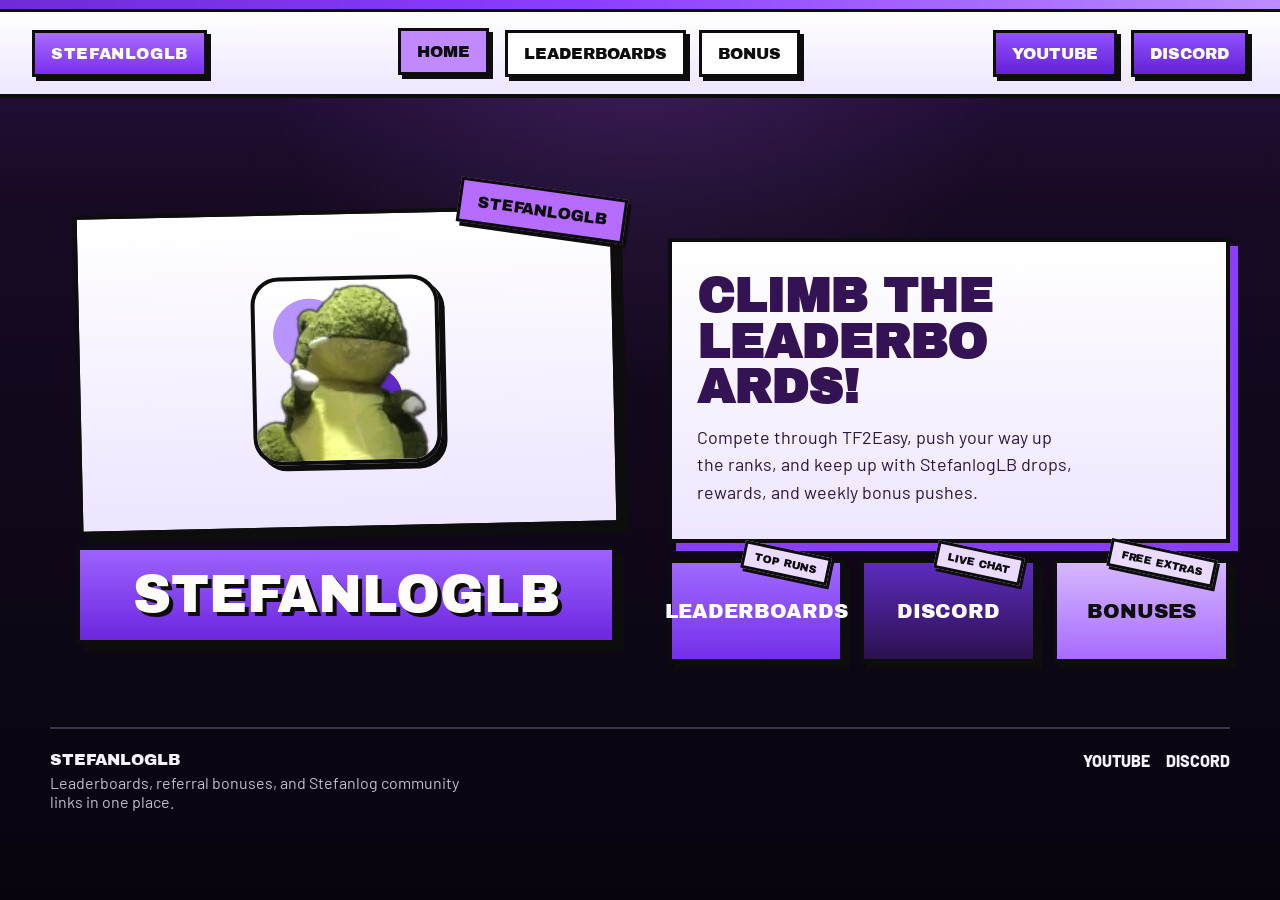
==== index.html @ aaa8e695 "Initial StefanlogLB site" ====
<!DOCTYPE html>
<html lang="en">
<head>
  <meta charset="UTF-8">
  <meta name="viewport" content="width=device-width, initial-scale=1.0">
  <title>StefanlogLB</title>
  <link rel="preconnect" href="https://fonts.googleapis.com">
  <link rel="preconnect" href="https://fonts.gstatic.com" crossorigin>
  <link href="https://fonts.googleapis.com/css2?family=Archivo+Black&family=Barlow:wght@400;600;700;800&display=swap" rel="stylesheet">
  <link rel="stylesheet" href="style.css">
</head>
<body>
  <div class="top-stripe" aria-hidden="true"></div>

  <header class="site-header">
    <div class="brand-lockup">
      <a class="brand-name" href="index.html">StefanlogLB</a>
    </div>

    <nav class="main-nav" aria-label="Primary">
      <a href="index.html" class="nav-link active">Home</a>
      <a href="leaderboards.html" class="nav-link">Leaderboards</a>
      <a href="bonus.html" class="nav-link">Bonus</a>
    </nav>

    <div class="social-links">
      <a href="https://www.youtube.com/@stefanlog1" target="_blank" rel="noreferrer" class="social-btn">YouTube</a>
      <a href="https://discord.gg/DGbxRDHEcN" target="_blank" rel="noreferrer" class="social-btn">Discord</a>
    </div>
  </header>

  <main class="page-shell home-shell">
    <section class="home-hero">
      <div class="home-showcase">
        <div class="home-sticker">StefanlogLB</div>
        <div class="home-avatar-frame">
          <div class="home-avatar-disc">
            <img src="mrfrog.png" alt="Stefanlog profile picture">
          </div>
        </div>
        <div class="home-nameplate">StefanlogLB</div>
      </div>

      <div class="home-actions">
        <div class="home-message-card">
          <h1>Climb the Leaderboards!</h1>
          <p>Compete through TF2Easy, push your way up the ranks, and keep up with StefanlogLB drops, rewards, and weekly bonus pushes.</p>
        </div>

        <div class="home-link-grid">
          <a class="home-link home-link--red" href="leaderboards.html">
            <span class="home-link-tag">Top Runs</span>
            <span class="home-link-label">Leaderboards</span>
          </a>
          <a class="home-link home-link--blue" href="https://discord.gg/DGbxRDHEcN" target="_blank" rel="noreferrer">
            <span class="home-link-tag">Live Chat</span>
            <span class="home-link-label">Discord</span>
          </a>
          <a class="home-link home-link--gold" href="bonus.html">
            <span class="home-link-tag">Free Extras</span>
            <span class="home-link-label">Bonuses</span>
          </a>
        </div>
      </div>
    </section>
  </main>

  <footer class="site-footer">
    <div>
      <p class="footer-brand">StefanlogLB</p>
      <p class="footer-copy">Leaderboards, referral bonuses, and Stefanlog community links in one place.</p>
    </div>
    <div class="footer-links">
      <a href="https://www.youtube.com/@stefanlog1" target="_blank" rel="noreferrer">YouTube</a>
      <a href="https://discord.gg/DGbxRDHEcN" target="_blank" rel="noreferrer">Discord</a>
    </div>
  </footer>
</body>
</html>
---- style.css ----
:root {
  --bg-deep: #08040d;
  --bg-mid: #160a22;
  --bg-warm: #2a1042;
  --ink: #0d0d0d;
  --paper: #f6f1ff;
  --gold: #b56cff;
  --gold-deep: #7f31d6;
  --red: #8b3dff;
  --red-soft: #a76bff;
  --shadow: 0 6px 0 var(--ink);
  --panel-shadow: 0 8px 0 rgba(13, 13, 13, 0.95);
}

* {
  box-sizing: border-box;
  margin: 0;
  padding: 0;
}

html {
  scroll-behavior: smooth;
}

body {
  min-height: 100vh;
  font-family: "Barlow", sans-serif;
  color: var(--paper);
  background:
    radial-gradient(circle at top center, rgba(181, 108, 255, 0.18), transparent 24rem),
    linear-gradient(180deg, var(--bg-warm) 0%, var(--bg-mid) 24%, var(--bg-deep) 100%);
}

a {
  color: inherit;
  text-decoration: none;
}

.top-stripe {
  height: 12px;
  background: linear-gradient(90deg, #6f2ad8 0%, #8b3dff 45%, #bc8cff 100%);
  border-bottom: 3px solid var(--ink);
}

.site-header {
  display: flex;
  align-items: center;
  justify-content: space-between;
  gap: 1rem;
  padding: 1.1rem 2rem;
  background: linear-gradient(180deg, #ffffff 0%, #eee6ff 100%);
  border-bottom: 4px solid var(--ink);
  color: var(--ink);
}

.brand-lockup,
.main-nav,
.social-links {
  display: flex;
  align-items: center;
  gap: 0.85rem;
}

.brand-name,
.nav-link,
.social-btn,
.leaderboard-btn,
.countdown-label,
.time-block small,
.rank-badge,
.cta-button,
.note-tag,
.bonus-pill,
.bonus-claim {
  font-family: "Archivo Black", sans-serif;
  text-transform: uppercase;
}

.brand-name,
.nav-link,
.social-btn {
  min-height: 44px;
  display: inline-flex;
  align-items: center;
  justify-content: center;
  padding: 0.75rem 1rem;
  border: 3px solid var(--ink);
  box-shadow: 4px 4px 0 var(--ink);
}

.brand-name {
  background: linear-gradient(180deg, #a86cff 0%, #7b2ef0 100%);
  color: #fff;
  letter-spacing: 0.04em;
}

.nav-link {
  background: #fff;
  color: var(--ink);
  transition: transform 160ms ease, background-color 160ms ease;
}

.nav-link.active,
.nav-link:hover,
.social-btn:hover,
.leaderboard-btn:hover,
.cta-button:hover,
.bonus-claim:hover {
  transform: translate(-2px, -2px);
}

.nav-link.active {
  background: #c089ff;
}

.social-btn {
  background: linear-gradient(180deg, #9252ff 0%, #6320d5 100%);
  color: #fff;
}

.page-shell {
  width: min(1180px, calc(100% - 2rem));
  margin: 0 auto;
  padding: 2rem 0 4rem;
}

.home-shell {
  padding-top: 5rem;
}

.home-hero {
  display: grid;
  grid-template-columns: minmax(0, 1fr) minmax(420px, 0.95fr);
  gap: 1.6rem;
  align-items: end;
}

.home-showcase {
  position: relative;
  padding: 2rem 1.6rem 1.2rem;
}

.home-avatar-frame {
  position: relative;
  min-height: 320px;
  display: grid;
  place-items: center;
  background: linear-gradient(180deg, #ffffff 0%, #eee5ff 100%);
  border: 4px solid var(--ink);
  box-shadow: 8px 8px 0 var(--ink);
  transform: rotate(-1.25deg);
}

.home-avatar-disc {
  width: 188px;
  height: 188px;
  display: grid;
  place-items: center;
  border-radius: 28px;
  border: 4px solid var(--ink);
  background:
    radial-gradient(circle at 30% 30%, #b794ff 0%, #b794ff 20%, transparent 20.5%),
    radial-gradient(circle at 65% 65%, #5f28c7 0%, #5f28c7 17%, transparent 17.5%),
    linear-gradient(180deg, #ffffff 0%, #f0e8ff 100%);
  box-shadow: 6px 6px 0 var(--ink);
  overflow: hidden;
}

.home-avatar-disc img {
  width: 100%;
  height: 100%;
  object-fit: cover;
  image-rendering: auto;
}

.home-sticker {
  position: absolute;
  top: 0.6rem;
  right: 1rem;
  z-index: 1;
  padding: 0.7rem 1rem;
  background: var(--gold);
  color: var(--ink);
  border: 3px solid var(--ink);
  box-shadow: 4px 4px 0 var(--ink);
  transform: rotate(8deg);
  font-family: "Archivo Black", sans-serif;
  text-transform: uppercase;
}

.home-nameplate {
  margin-top: 1rem;
  padding: 1.15rem 1.4rem;
  background: linear-gradient(180deg, #9d63ff 0%, #6c26df 100%);
  border: 4px solid var(--ink);
  box-shadow: 8px 8px 0 var(--ink);
  font-family: "Archivo Black", sans-serif;
  font-size: clamp(2rem, 5vw, 3.3rem);
  line-height: 1;
  text-align: center;
  text-transform: uppercase;
  color: #fffdfc;
  text-shadow: 4px 4px 0 var(--ink);
}

.home-actions {
  display: grid;
  gap: 1rem;
}

.home-message-card {
  position: relative;
  padding: 2rem 1.6rem;
  background: linear-gradient(180deg, #ffffff 0%, #efe6ff 100%);
  border: 4px solid var(--ink);
  box-shadow: 8px 8px 0 #8b3dff;
  overflow: hidden;
}

.home-message-card h1 {
  font-family: "Archivo Black", sans-serif;
  font-size: clamp(2rem, 4vw, 3rem);
  line-height: 0.95;
  text-transform: uppercase;
  color: #341354;
  margin-bottom: 0.8rem;
  max-width: 10ch;
  overflow-wrap: anywhere;
  text-wrap: balance;
}

.home-message-card p {
  font-size: 1.12rem;
  line-height: 1.55;
  color: #2d1742;
  max-width: 38ch;
}

.home-link-grid {
  display: grid;
  grid-template-columns: repeat(3, minmax(0, 1fr));
  gap: 1rem;
}

.home-link {
  position: relative;
  min-height: 104px;
  display: flex;
  align-items: center;
  justify-content: center;
  padding: 1.1rem 1rem;
  border: 4px solid var(--ink);
  box-shadow: 6px 6px 0 var(--ink);
  font-family: "Archivo Black", sans-serif;
  text-transform: uppercase;
  transition: transform 160ms ease;
}

.home-link:hover {
  transform: translate(-2px, -2px);
}

.home-link--red {
  background: linear-gradient(180deg, #9f69ff 0%, #7430ea 100%);
  color: #fff;
}

.home-link--blue {
  background: linear-gradient(180deg, #5d2bbd 0%, #2b114f 100%);
  color: #fff;
}

.home-link--gold {
  background: linear-gradient(180deg, #d6b7ff 0%, #a76bff 100%);
  color: var(--ink);
}

.home-link-label {
  font-size: 1.25rem;
}

.home-link-tag {
  position: absolute;
  top: -14px;
  right: 10px;
  padding: 0.35rem 0.6rem;
  background: #eadbff;
  color: var(--ink);
  border: 3px solid var(--ink);
  box-shadow: 3px 3px 0 var(--ink);
  font-size: 0.68rem;
  line-height: 1;
  transform: rotate(12deg);
}

.board-switcher {
  display: flex;
  justify-content: center;
  margin-bottom: 2.6rem;
}

.switcher-frame {
  display: inline-flex;
  gap: 0.75rem;
  padding: 0.75rem;
  background: linear-gradient(180deg, var(--red) 0%, #6820dd 100%);
  border: 4px solid var(--ink);
  box-shadow: 6px 6px 0 var(--gold);
}

.switcher-frame--single {
  padding: 0.6rem;
}

.leaderboard-btn {
  border: 3px solid var(--ink);
  background: #fff;
  color: var(--ink);
  padding: 0.9rem 1.8rem;
  font-size: 1rem;
  box-shadow: 4px 4px 0 var(--ink);
}

.leaderboard-btn--logo {
  padding: 0.55rem 0.9rem;
}

.leaderboard-btn--logo img {
  display: block;
  width: min(330px, 62vw);
  max-height: 92px;
  height: auto;
  object-fit: contain;
}

.leaderboard-btn.active {
  background: var(--gold);
}

.hero-panel {
  text-align: center;
  padding: 2rem 1rem 0;
}

.leaderboard-hero-logo {
  display: flex;
  justify-content: center;
  margin: 0 auto 1.2rem;
}

.leaderboard-hero-logo img {
  display: block;
  width: min(520px, 82vw);
  height: auto;
}

.eyebrow {
  letter-spacing: 0.18em;
  text-transform: uppercase;
  font-weight: 800;
  opacity: 0.92;
  margin-bottom: 1rem;
}

.hero-panel h1,
.bonus-banner h1,
.bonus-card-title {
  font-family: "Archivo Black", sans-serif;
  text-transform: uppercase;
}

.hero-panel h1 {
  font-size: clamp(2.8rem, 6vw, 4.6rem);
  line-height: 0.95;
  color: #fffdfd;
  text-shadow: 4px 4px 0 var(--ink), 7px 7px 0 var(--gold-deep);
}

.hero-underline {
  width: 170px;
  height: 10px;
  margin: 1.4rem auto 1.8rem;
  background: linear-gradient(90deg, var(--red) 0%, #b579ff 100%);
  border: 3px solid var(--ink);
  box-shadow: 4px 4px 0 var(--ink);
}

.prize-pool {
  display: inline-flex;
  align-items: center;
  gap: 1rem;
  padding: 1rem 1.25rem;
  background: linear-gradient(180deg, #d3b2ff 0%, var(--gold) 100%);
  color: var(--ink);
  border: 4px solid var(--ink);
  box-shadow: var(--panel-shadow);
}

.coin-badge {
  width: 48px;
  height: 48px;
  display: grid;
  place-items: center;
  border: 3px solid var(--ink);
  background: linear-gradient(180deg, #9050ff 0%, #5f22cf 100%);
  padding: 6px;
}

.coin-badge img {
  display: block;
  width: 100%;
  height: 100%;
  object-fit: contain;
}

.prize-copy {
  display: flex;
  align-items: baseline;
  gap: 0.55rem;
}

.prize-copy .amount {
  font-family: "Archivo Black", sans-serif;
  font-size: clamp(2rem, 4vw, 2.6rem);
}

.prize-copy .text {
  font-weight: 800;
  text-transform: uppercase;
  letter-spacing: 0.04em;
}

.payout-strip {
  width: min(520px, 100%);
  margin: 1.25rem auto 0;
  display: grid;
  grid-template-columns: repeat(3, minmax(0, 1fr));
  gap: 0.8rem;
}

.payout-card {
  padding: 0.9rem 0.8rem;
  background: rgba(190, 154, 255, 0.11);
  border: 3px solid rgba(231, 221, 255, 0.7);
  text-align: center;
}

.payout-place {
  margin-bottom: 0.2rem;
  font-family: "Archivo Black", sans-serif;
  text-transform: uppercase;
  color: #d5b4ff;
}

.payout-value {
  font-family: "Archivo Black", sans-serif;
  font-size: 1.15rem;
  text-transform: uppercase;
  color: #ffffff;
}

.countdown-wrap {
  margin-top: 2rem;
  display: grid;
  justify-items: center;
  gap: 0.9rem;
}

.countdown-label {
  padding: 0.7rem 1rem;
  background: #101010;
  color: #fff;
  border: 3px solid #dcc8ff;
  box-shadow: 4px 4px 0 var(--ink);
  letter-spacing: 0.04em;
}

.countdown {
  display: flex;
  flex-wrap: wrap;
  justify-content: center;
  gap: 0.85rem;
}

.time-block {
  min-width: 92px;
  background: #fff;
  color: var(--ink);
  border: 4px solid var(--ink);
  box-shadow: var(--shadow);
  padding: 0.85rem 0.75rem;
}

.time-block span {
  display: block;
  font-family: "Archivo Black", sans-serif;
  font-size: clamp(1.8rem, 4vw, 2.5rem);
  line-height: 1;
}

.time-block small {
  display: inline-block;
  margin-top: 0.55rem;
  padding: 0.35rem 0.45rem;
  font-size: 0.72rem;
  background: #111;
  color: #fff;
  border: 2px solid #ded2f5;
}

.countdown-note {
  font-size: 0.92rem;
  color: rgba(244, 238, 255, 0.88);
}

.podium-section {
  margin-top: 3.25rem;
}

.cta-card {
  width: min(680px, 100%);
  margin: 0 auto 2.2rem;
  text-align: center;
  padding: 1.75rem 1.5rem;
  background: linear-gradient(180deg, rgba(177, 128, 255, 0.16) 0%, rgba(255, 255, 255, 0.05) 100%);
  border: 4px solid rgba(226, 210, 255, 0.75);
}

.cta-kicker {
  text-transform: uppercase;
  letter-spacing: 0.18em;
  font-weight: 800;
  color: #d2b4ff;
  margin-bottom: 0.35rem;
}

.cta-card h2 {
  font-family: "Archivo Black", sans-serif;
  font-size: clamp(2rem, 4vw, 3rem);
  line-height: 0.95;
  text-transform: uppercase;
  margin-bottom: 0.65rem;
}

.cta-copy {
  max-width: 44ch;
  margin: 0 auto 1.2rem;
  font-size: 1.05rem;
  color: rgba(244, 238, 255, 0.92);
}

.cta-button {
  display: inline-flex;
  align-items: center;
  justify-content: center;
  padding: 1rem 1.4rem;
  background: linear-gradient(180deg, #9b62ff 0%, var(--red) 100%);
  border: 3px solid var(--ink);
  box-shadow: 5px 5px 0 var(--ink);
  color: #fff;
}

.podium-grid {
  display: grid;
  grid-template-columns: repeat(3, minmax(0, 1fr));
  gap: 1rem;
  align-items: end;
}

.podium-card {
  position: relative;
  background: linear-gradient(180deg, #ffffff 0%, #f3ecff 100%);
  color: var(--ink);
  border: 4px solid var(--ink);
  box-shadow: var(--panel-shadow);
  padding: 2rem 1.3rem 1.2rem;
  text-align: center;
}

.podium-card--primary {
  transform: translateY(-1rem);
  padding-top: 2.35rem;
}

.podium-card h3 {
  font-family: "Archivo Black", sans-serif;
  font-size: 1.3rem;
  line-height: 1.05;
  margin-bottom: 0.45rem;
}

.player-score {
  font-family: "Archivo Black", sans-serif;
  font-size: 1.35rem;
  font-weight: 700;
  color: #111;
}

.player-meta {
  font-size: 0.92rem;
  font-weight: 700;
  color: #613d8d;
  margin-bottom: 1rem;
}

.avatar {
  width: 92px;
  height: 92px;
  border-radius: 18px;
  margin: 0 auto 1rem;
  border: 4px solid var(--ink);
  box-shadow: 4px 4px 0 var(--ink);
  object-fit: cover;
  background: #fff;
}

.avatar--gold {
  background: linear-gradient(180deg, #ffffff 0%, #d8c0ff 100%);
}

.avatar--silver {
  background: linear-gradient(180deg, #ffffff 0%, #eadfff 100%);
}

.avatar--bronze {
  background: linear-gradient(180deg, #ffffff 0%, #ceb0ff 100%);
}

.crown {
  position: absolute;
  top: -26px;
  left: 50%;
  transform: translateX(-50%) rotate(-6deg);
  padding: 0.45rem 0.9rem;
  background: linear-gradient(180deg, #f3eaff 0%, #9d63ff 100%);
  border: 3px solid var(--ink);
  box-shadow: 4px 4px 0 rgba(13, 13, 13, 0.92);
  font-size: 1.35rem;
  color: #ffffff;
}

.rank-badge {
  display: block;
  width: 100%;
  padding: 0.8rem 1rem;
  margin-bottom: 1rem;
  background: linear-gradient(180deg, #9b62ff 0%, #6b28df 100%);
  color: #fff;
  border: 3px solid var(--ink);
  box-shadow: 4px 4px 0 var(--ink);
  letter-spacing: 0.04em;
}

.podium-stat {
  display: grid;
  justify-items: center;
  gap: 0.35rem;
  width: 100%;
  padding: 0.9rem 1rem;
  border: 3px solid var(--ink);
  box-shadow: 4px 4px 0 var(--ink);
}

.podium-stat + .podium-stat {
  margin-top: 1rem;
}

.podium-stat--wagered {
  background: linear-gradient(180deg, #ffffff 0%, #efe3ff 100%);
}

.podium-stat--prize {
  display: flex;
  align-items: center;
  justify-content: center;
  gap: 0.8rem;
  background: linear-gradient(180deg, #b17cff 0%, #6b28df 100%);
  color: #fff;
}

.podium-stat--prize img {
  width: 28px;
  height: 28px;
  padding: 4px;
  background: #fff;
  border: 2px solid var(--ink);
}

.podium-stat-label {
  font-family: "Archivo Black", sans-serif;
  font-size: 0.8rem;
  text-transform: uppercase;
  color: #5d2bbd;
}

.podium-prize-value {
  font-family: "Archivo Black", sans-serif;
  font-size: 1.8rem;
  line-height: 1;
}

.details-grid {
  margin-top: 2.6rem;
  display: grid;
  grid-template-columns: repeat(4, minmax(0, 1fr));
  gap: 1rem;
}

.detail-card {
  background: rgba(190, 154, 255, 0.09);
  border: 3px solid rgba(231, 221, 255, 0.7);
  padding: 1rem 1.1rem;
}

.detail-label {
  text-transform: uppercase;
  letter-spacing: 0.12em;
  font-size: 0.8rem;
  font-weight: 800;
  color: #d1adff;
  margin-bottom: 0.4rem;
}

.detail-value {
  font-family: "Archivo Black", sans-serif;
  font-size: 1.1rem;
}

.referrals-section {
  margin-top: 2rem;
}

.referrals-card {
  padding: 1.6rem;
  background: linear-gradient(180deg, rgba(177, 128, 255, 0.13) 0%, rgba(255, 255, 255, 0.04) 100%);
  border: 4px solid rgba(226, 210, 255, 0.7);
}

.referrals-header {
  display: flex;
  align-items: flex-end;
  justify-content: space-between;
  gap: 1rem;
  margin-bottom: 1.2rem;
}

.referrals-header h2 {
  font-family: "Archivo Black", sans-serif;
  font-size: clamp(1.8rem, 4vw, 2.4rem);
  line-height: 1;
  text-transform: uppercase;
}

.referrals-note {
  max-width: 34ch;
  text-align: right;
  color: rgba(244, 238, 255, 0.84);
}

.referrals-table-wrap {
  overflow-x: auto;
}

.referrals-table {
  width: 100%;
  border-collapse: collapse;
  min-width: 760px;
}

.referrals-table th,
.referrals-table td {
  padding: 1rem 0.9rem;
  text-align: left;
  border-bottom: 2px solid rgba(216, 192, 255, 0.2);
}

.referrals-table th {
  font-family: "Archivo Black", sans-serif;
  font-size: 0.82rem;
  text-transform: uppercase;
  letter-spacing: 0.05em;
  color: #d6b7ff;
}

.referrals-table td {
  color: #f2ebff;
  font-weight: 700;
}

.referrals-user-cell {
  display: flex;
  align-items: center;
  gap: 0.9rem;
}

.referrals-user-avatar {
  width: 44px;
  height: 44px;
  border-radius: 12px;
  border: 3px solid var(--ink);
  object-fit: cover;
  flex: 0 0 auto;
}

.referrals-username {
  font-family: "Archivo Black", sans-serif;
  color: #ffffff;
}

.referrals-steamid {
  font-size: 0.75rem;
  color: rgba(219, 202, 246, 0.8);
}

.status-pill {
  display: inline-flex;
  align-items: center;
  padding: 0.45rem 0.75rem;
  border: 2px solid var(--ink);
  box-shadow: 3px 3px 0 var(--ink);
  font-family: "Archivo Black", sans-serif;
  font-size: 0.75rem;
  text-transform: uppercase;
}

.status-pill--active {
  background: #b479ff;
  color: #180625;
}

.status-pill--inactive {
  background: #ebe1ff;
  color: #341354;
}

.status-pill--stolen {
  background: #341354;
  color: #ffffff;
}

.status-pill--unknown {
  background: #ffffff;
  color: #111111;
}

.bonus-shell {
  width: min(1080px, calc(100% - 2rem));
  margin: 0 auto;
  padding: 3rem 0 4rem;
}

.bonus-shell--alt {
  padding-top: 3.5rem;
}

.bonus-page {
  background:
    radial-gradient(circle at top left, rgba(172, 116, 255, 0.18) 0%, rgba(255, 255, 255, 0) 26rem),
    linear-gradient(180deg, #1c0d29 0%, #09050f 100%);
  color: #f2f2f2;
}

.bonus-page .top-stripe {
  background: linear-gradient(90deg, #6f2ad8 0%, #9d63ff 45%, #dfd0ff 100%);
}

.bonus-page .site-header {
  background: linear-gradient(180deg, #ffffff 0%, #ede4ff 100%);
}

.bonus-page .brand-name,
.bonus-page .social-btn {
  background: linear-gradient(180deg, #8f55ff 0%, #28103f 100%);
  color: #ffffff;
}

.bonus-page .nav-link.active {
  background: #5e27b7;
  color: #ffffff;
}

.bonus-hero {
  display: grid;
  grid-template-columns: minmax(0, 1.05fr) minmax(360px, 440px);
  gap: 2rem;
  align-items: center;
}

.bonus-copy-panel {
  position: relative;
  padding: 2.2rem 2rem;
  background: linear-gradient(160deg, rgba(158, 105, 255, 0.16) 0%, rgba(255, 255, 255, 0.03) 100%);
  border: 4px solid rgba(220, 201, 255, 0.58);
  box-shadow: inset 0 0 0 1px rgba(221, 210, 255, 0.08);
}

.bonus-copy-panel::before {
  content: "";
  position: absolute;
  inset: -18px auto auto -18px;
  width: 110px;
  height: 110px;
  border-radius: 50%;
  background: radial-gradient(circle, rgba(180, 127, 255, 0.55) 0%, rgba(255, 255, 255, 0) 72%);
  filter: blur(6px);
  opacity: 0.35;
  pointer-events: none;
}

.bonus-eyebrow {
  position: relative;
  z-index: 1;
  margin-bottom: 0.9rem;
  color: #d7beff;
  letter-spacing: 0.18em;
  font-size: 0.86rem;
  font-weight: 800;
  text-transform: uppercase;
}

.bonus-copy-panel h1 {
  position: relative;
  z-index: 1;
  font-family: "Archivo Black", sans-serif;
  font-size: clamp(2.7rem, 6vw, 4.8rem);
  line-height: 0.92;
  text-transform: uppercase;
  color: #ffffff;
  text-shadow: 4px 4px 0 #000000, 8px 8px 0 rgba(160, 113, 255, 0.28);
}

.bonus-hero-logo {
  position: relative;
  z-index: 1;
  margin-bottom: 0.95rem;
}

.bonus-hero-logo img {
  display: block;
  width: min(340px, 80%);
  height: auto;
}

.bonus-lead {
  position: relative;
  z-index: 1;
  max-width: 38ch;
  margin-top: 1rem;
  font-size: 1.08rem;
  line-height: 1.55;
  color: rgba(245, 239, 255, 0.86);
}

.bonus-feature-row {
  position: relative;
  z-index: 1;
  display: grid;
  grid-template-columns: repeat(2, minmax(0, 1fr));
  gap: 0.9rem;
  margin-top: 1.5rem;
}

.bonus-feature {
  padding: 1rem 1.1rem;
  background: rgba(182, 146, 255, 0.08);
  border: 3px solid rgba(222, 208, 255, 0.42);
}

.bonus-feature-label {
  display: block;
  margin-bottom: 0.35rem;
  font-size: 0.78rem;
  font-weight: 800;
  letter-spacing: 0.14em;
  text-transform: uppercase;
  color: #d9c3ff;
}

.bonus-feature-value {
  display: block;
  font-family: "Archivo Black", sans-serif;
  font-size: 1.2rem;
  text-transform: uppercase;
}

.bonus-feature-value--logo img {
  display: block;
  width: 140px;
  max-width: 100%;
  height: auto;
}

.bonus-reward-card {
  position: relative;
  width: min(100%, 440px);
  padding: 1.6rem;
  color: var(--ink);
  background:
    linear-gradient(135deg, rgba(222, 210, 255, 0.72) 0%, rgba(255, 255, 255, 0) 35%),
    linear-gradient(180deg, #efe8ff 0%, #ffffff 100%);
  border: 4px solid var(--ink);
  box-shadow: var(--panel-shadow);
}

.bonus-orbit {
  position: absolute;
  top: -22px;
  right: -22px;
  width: 92px;
  height: 92px;
  display: grid;
  place-items: center;
  border-radius: 50%;
  border: 4px solid var(--ink);
  background: linear-gradient(180deg, #dcc8ff 0%, #8d4fff 100%);
  box-shadow: 4px 4px 0 var(--ink);
  transform: rotate(12deg);
}

.bonus-topline {
  display: flex;
  align-items: center;
  gap: 1rem;
  margin-bottom: 1.15rem;
}

.bonus-logo-box {
  min-width: 118px;
  padding: 0.85rem 0.9rem;
  text-align: center;
  border: 3px solid var(--ink);
  background: linear-gradient(180deg, #6f36d9 0%, #170723 100%);
  display: flex;
  align-items: center;
  justify-content: center;
}

.bonus-logo-box img {
  display: block;
  width: 180px;
  max-width: 100%;
  height: auto;
  object-fit: contain;
}

.bonus-mini-label {
  font-size: 0.8rem;
  font-weight: 800;
  letter-spacing: 0.14em;
  text-transform: uppercase;
  color: #6942a2;
}

.bonus-mini-value {
  margin-top: 0.25rem;
  font-family: "Archivo Black", sans-serif;
  font-size: 1.45rem;
  text-transform: uppercase;
  color: #4a1f85;
}

.bonus-main {
  padding: 1.8rem 1rem 1.5rem;
  text-align: center;
  background: linear-gradient(180deg, #cfafff 0%, #9b62ff 100%);
  border: 4px solid var(--ink);
}

.bonus-main--alt {
  background:
    radial-gradient(circle at top, rgba(240, 231, 255, 0.65) 0%, rgba(255, 255, 255, 0) 44%),
    linear-gradient(180deg, #d8c0ff 0%, #9a60ff 100%);
}

.bonus-card-title {
  font-size: clamp(2rem, 5vw, 3rem);
  line-height: 0.95;
}

.bonus-subcopy {
  margin-top: 0.8rem;
  font-weight: 800;
  text-transform: uppercase;
}

.bonus-code-box {
  margin-top: 1.3rem;
  padding: 1.35rem 1rem;
  text-align: center;
  border: 3px solid var(--ink);
  background: #f4efff;
}

.bonus-code-strip {
  display: flex;
  align-items: center;
  justify-content: space-between;
  gap: 0.9rem;
  margin-top: 1rem;
  padding: 0.95rem 1rem;
  border: 3px solid var(--ink);
  background: #fbf8ff;
}

.bonus-code-strip-label {
  font-size: 0.82rem;
  font-weight: 800;
  letter-spacing: 0.14em;
  text-transform: uppercase;
  color: #634c8f;
}

.bonus-code-strip-value {
  font-family: "Archivo Black", sans-serif;
  font-size: 1.45rem;
  color: #541ea0;
  text-transform: uppercase;
}

.bonus-code-label {
  font-weight: 800;
  text-transform: uppercase;
  color: #634b8f;
}

.bonus-code {
  display: inline-block;
  margin-top: 0.85rem;
  padding: 0.75rem 1.4rem;
  border: 2px solid rgba(13, 13, 13, 0.45);
  font-family: "Archivo Black", sans-serif;
  font-size: 2rem;
  color: #6724d7;
  background: #fff;
}

.bonus-socials {
  display: flex;
  gap: 0.85rem;
  margin-top: 1.3rem;
}

.bonus-socials--stacked .social-btn {
  flex: 1;
}

.bonus-socials .social-btn {
  flex: 1;
}

.bonus-claim {
  display: flex;
  justify-content: center;
  margin-top: 1.25rem;
  padding: 1rem 1.2rem;
  background: linear-gradient(180deg, #9459ff 0%, #2a1145 100%);
  color: #fff;
  border: 3px solid var(--ink);
  box-shadow: 4px 4px 0 var(--ink);
}

.bonus-page .footer-copy {
  color: rgba(236, 225, 255, 0.72);
}

.bonus-page .site-footer {
  border-top-color: rgba(205, 182, 255, 0.25);
}

.site-footer {
  width: min(1180px, calc(100% - 2rem));
  margin: 0 auto 2rem;
  padding: 1.4rem 0 0;
  border-top: 2px solid rgba(205, 182, 255, 0.25);
  display: flex;
  align-items: flex-start;
  justify-content: space-between;
  gap: 1rem;
}

.footer-brand {
  font-family: "Archivo Black", sans-serif;
  text-transform: uppercase;
  margin-bottom: 0.3rem;
}

.footer-copy {
  max-width: 46ch;
  color: rgba(241, 233, 255, 0.8);
}

.footer-links {
  display: flex;
  gap: 1rem;
  font-weight: 800;
  text-transform: uppercase;
}

@media (max-width: 940px) {
  .site-header {
    flex-direction: column;
  }

  .home-hero {
    grid-template-columns: 1fr;
    align-items: stretch;
  }

  .podium-grid,
  .details-grid {
    grid-template-columns: 1fr 1fr;
  }

  .payout-strip {
    grid-template-columns: 1fr;
  }

  .podium-card--primary {
    transform: none;
  }

  .site-footer {
    flex-direction: column;
  }

  .bonus-hero {
    grid-template-columns: 1fr;
  }
}

@media (max-width: 640px) {
  .site-header,
  .main-nav,
  .social-links,
  .brand-lockup,
  .bonus-socials {
    flex-wrap: wrap;
    justify-content: center;
  }

  .page-shell,
  .bonus-shell {
    width: min(100% - 1rem, 1180px);
    padding-top: 1.25rem;
  }

  .home-link-grid {
    grid-template-columns: 1fr;
  }

  .home-message-card h1 {
    font-size: clamp(1.8rem, 10vw, 2.6rem);
    max-width: 8ch;
  }

  .time-block {
    min-width: calc(50% - 0.4rem);
  }

  .podium-grid,
  .details-grid,
  .payout-strip {
    grid-template-columns: 1fr;
  }

  .referrals-header {
    flex-direction: column;
    align-items: flex-start;
  }

  .referrals-note {
    text-align: left;
  }

  .bonus-banner p {
    font-size: 1.2rem;
  }

  .bonus-feature-row,
  .bonus-socials--stacked {
    grid-template-columns: 1fr;
    flex-direction: column;
  }
}
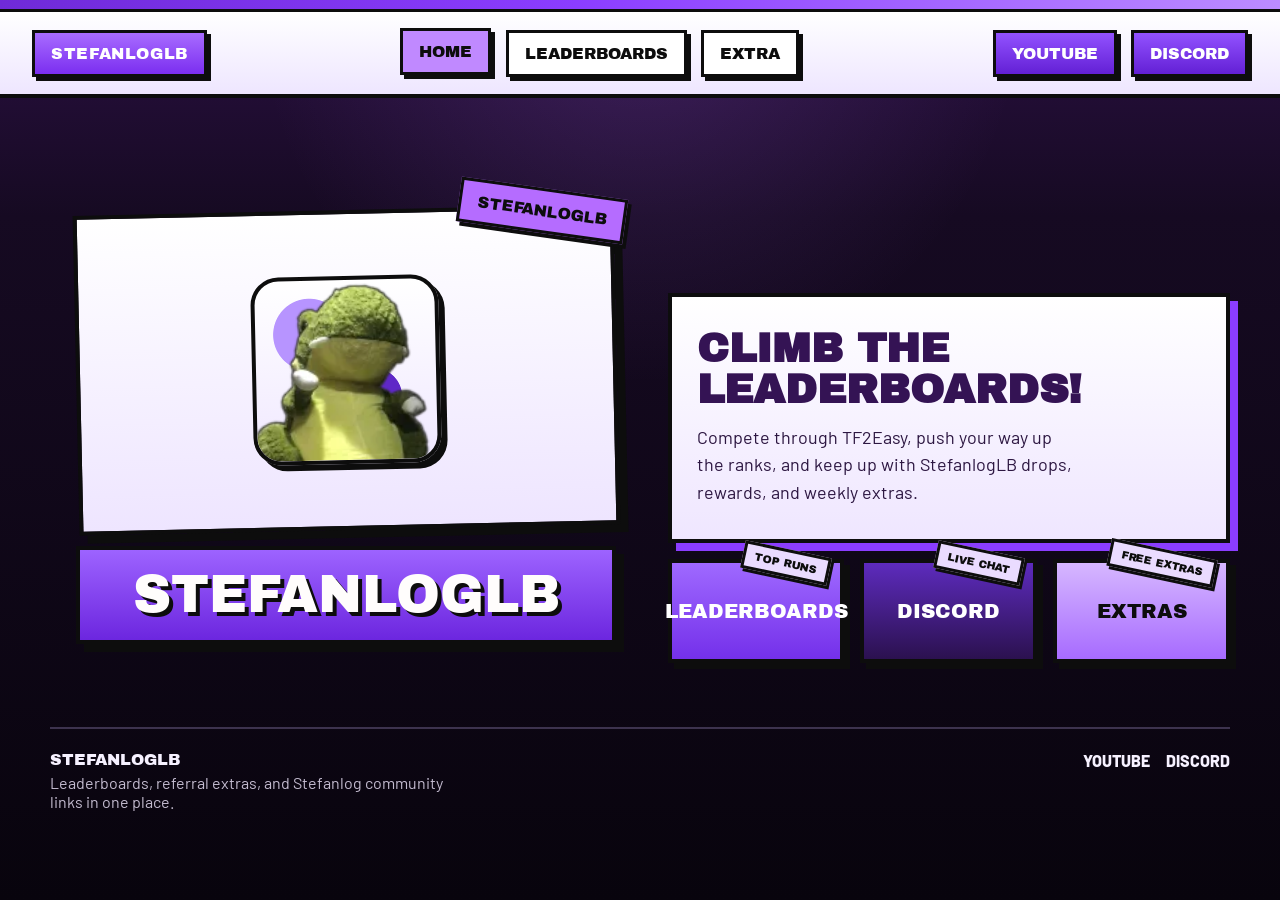
==== commit faca0d83: "Refine home copy and extra labels" ====
--- a/index.html
+++ b/index.html
@@ -20,7 +20,7 @@
     <nav class="main-nav" aria-label="Primary">
       <a href="index.html" class="nav-link active">Home</a>
       <a href="leaderboards.html" class="nav-link">Leaderboards</a>
-      <a href="bonus.html" class="nav-link">Bonus</a>
+      <a href="bonus.html" class="nav-link">Extra</a>
     </nav>
 
     <div class="social-links">
@@ -44,7 +44,7 @@
       <div class="home-actions">
         <div class="home-message-card">
           <h1>Climb the Leaderboards!</h1>
-          <p>Compete through TF2Easy, push your way up the ranks, and keep up with StefanlogLB drops, rewards, and weekly bonus pushes.</p>
+          <p>Compete through TF2Easy, push your way up the ranks, and keep up with StefanlogLB drops, rewards, and weekly extras.</p>
         </div>
 
         <div class="home-link-grid">
@@ -58,7 +58,7 @@
           </a>
           <a class="home-link home-link--gold" href="bonus.html">
             <span class="home-link-tag">Free Extras</span>
-            <span class="home-link-label">Bonuses</span>
+            <span class="home-link-label">Extras</span>
           </a>
         </div>
       </div>
@@ -68,7 +68,7 @@
   <footer class="site-footer">
     <div>
       <p class="footer-brand">StefanlogLB</p>
-      <p class="footer-copy">Leaderboards, referral bonuses, and Stefanlog community links in one place.</p>
+      <p class="footer-copy">Leaderboards, referral extras, and Stefanlog community links in one place.</p>
     </div>
     <div class="footer-links">
       <a href="https://www.youtube.com/@stefanlog1" target="_blank" rel="noreferrer">YouTube</a>
--- a/style.css
+++ b/style.css
@@ -219,13 +219,13 @@
 
 .home-message-card h1 {
   font-family: "Archivo Black", sans-serif;
-  font-size: clamp(2rem, 4vw, 3rem);
-  line-height: 0.95;
+  font-size: clamp(1.8rem, 3.2vw, 2.55rem);
+  line-height: 1;
   text-transform: uppercase;
   color: #341354;
   margin-bottom: 0.8rem;
-  max-width: 10ch;
-  overflow-wrap: anywhere;
+  max-width: 13ch;
+  overflow-wrap: normal;
   text-wrap: balance;
 }
 
@@ -1249,8 +1249,8 @@
   }
 
   .home-message-card h1 {
-    font-size: clamp(1.8rem, 10vw, 2.6rem);
-    max-width: 8ch;
+    font-size: clamp(1.7rem, 9vw, 2.35rem);
+    max-width: 12ch;
   }
 
   .time-block {
